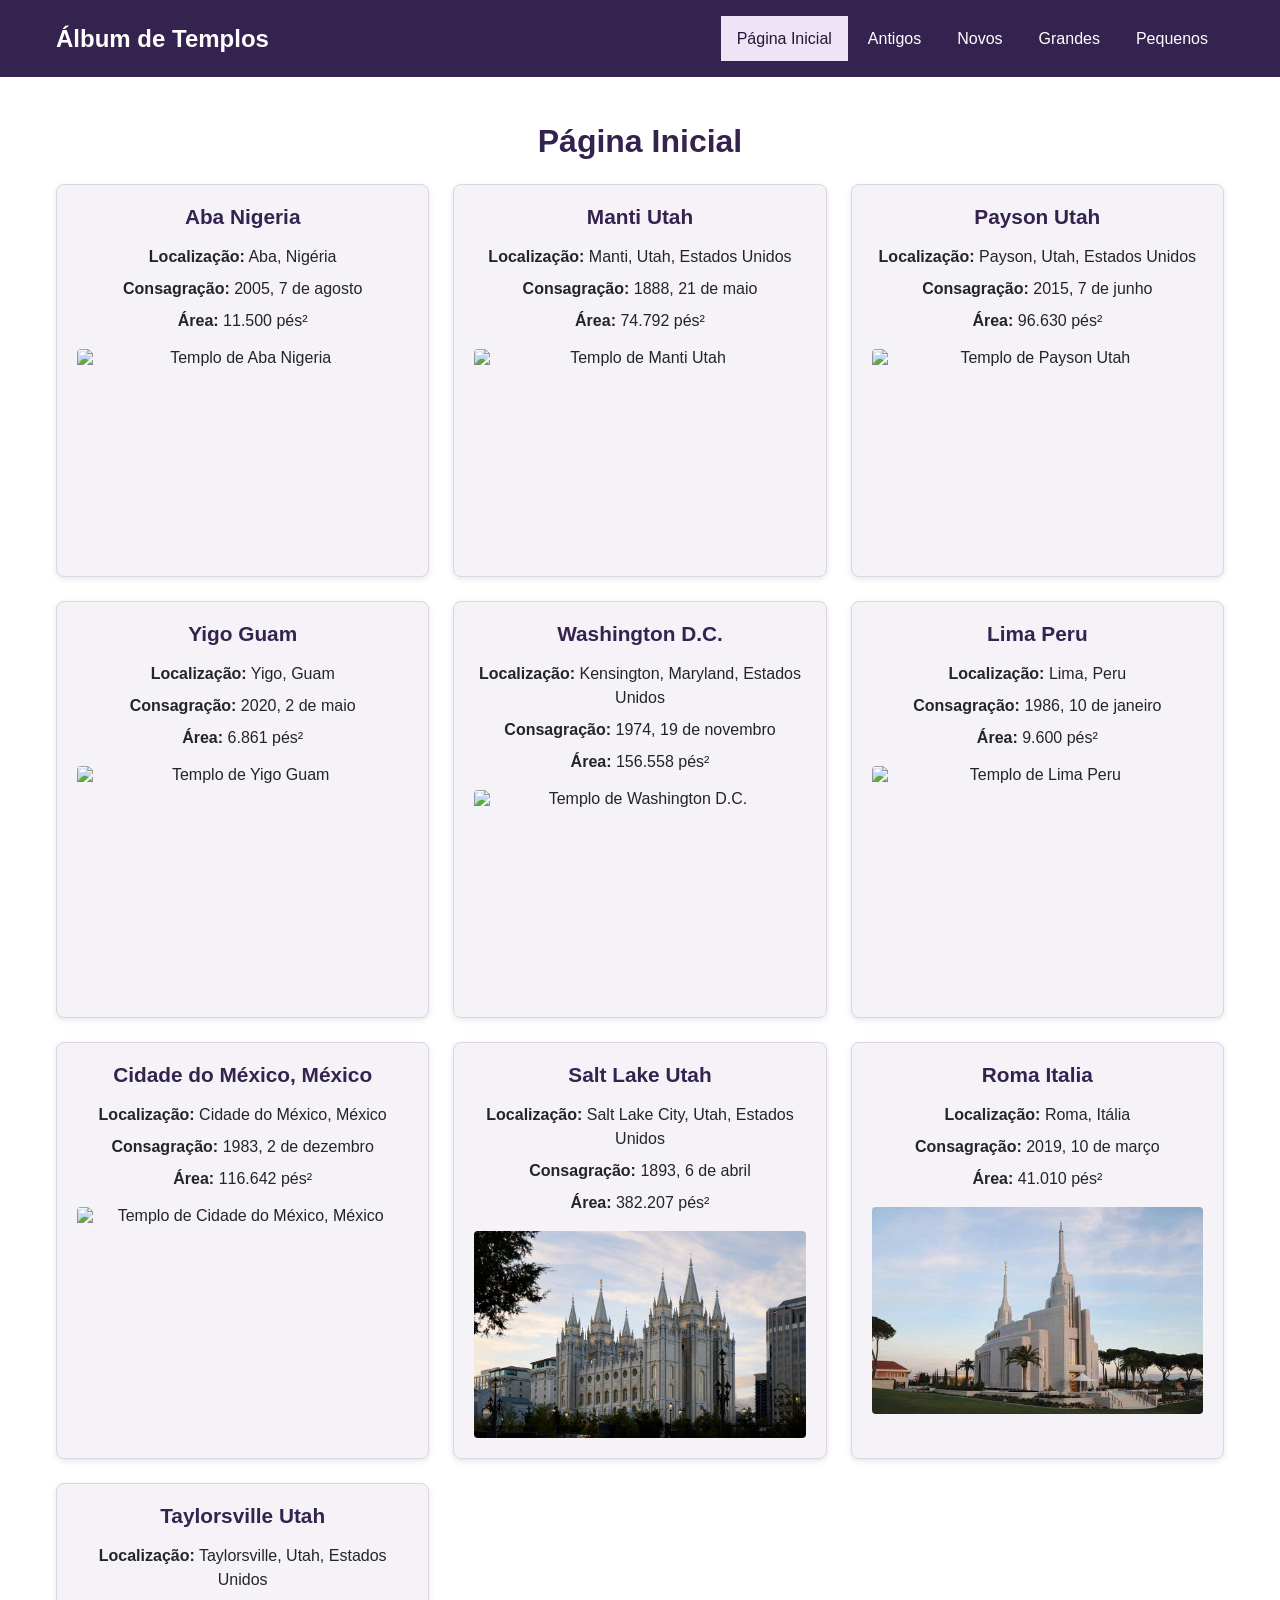
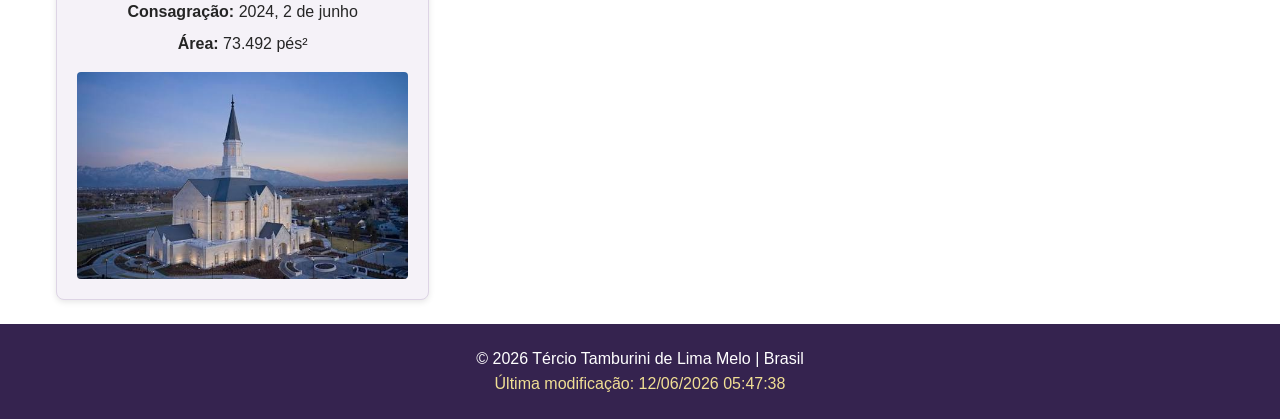
==== templos-filtrados.html @ 18f7b67f "semana 04, pagina dos templos" ====
<!DOCTYPE html>
<html lang="pt-BR">
<head>
    <meta charset="UTF-8">
    <meta name="viewport" content="width=device-width, initial-scale=1.0">
    <meta name="description" content="Álbum de templos com informações, fotografias e filtros por antiguidade e tamanho.">
    <meta name="author" content="Tércio Tamburini de Lima Melo">
    <title>Álbum de Templos Filtrados | WDD 131</title>

    <link rel="stylesheet" href="estilos/templos-filtrados.css">
    <link rel="stylesheet" href="estilos/templos-filtrados-grandes.css">

    <script src="scripts/dados-templos.js" defer></script>
    <script src="scripts/templos-filtrados.js" defer></script>
</head>
<body>
    <header>
        <div class="header-content">
            <span class="site-title">Álbum de Templos</span>

            <button id="menu" type="button"
                    aria-label="Abrir menu de navegação"
                    aria-expanded="false"
                    aria-controls="navigation">
                &#9776;
            </button>

            <nav id="navigation" aria-label="Navegação principal">
                <a href="#" data-filter="all" class="active" aria-current="page">Página Inicial</a>
                <a href="#" data-filter="old">Antigos</a>
                <a href="#" data-filter="new">Novos</a>
                <a href="#" data-filter="large">Grandes</a>
                <a href="#" data-filter="small">Pequenos</a>
            </nav>
        </div>
    </header>

    <main>
        <h1 id="page-title">Página Inicial</h1>
        <div id="temple-cards" class="temple-grid"></div>
    </main>

    <footer>
        <p>&copy; <span id="currentyear"></span> Tércio Tamburini de Lima Melo | Brasil</p>
        <p id="lastModified"></p>
    </footer>
</body>
</html>
---- estilos/templos-filtrados.css ----
:root {
    --primary-color: #35234f;
    --secondary-color: #ede5f5;
    --text-color: #252525;
    --background-color: #ffffff;
    --card-background: #f5f2f8;
}

* {
    box-sizing: border-box;
}

body {
    margin: 0;
    font-family: Arial, Helvetica, sans-serif;
    color: var(--text-color);
    background-color: var(--background-color);
}

header {
    background-color: var(--primary-color);
    color: white;
}

.header-content {
    max-width: 1200px;
    margin: 0 auto;
    padding: 1rem;
    display: flex;
    flex-wrap: wrap;
    align-items: center;
    justify-content: space-between;
}

.site-title {
    font-size: 1.5rem;
    font-weight: bold;
}

#menu {
    display: block;
    border: 0;
    background: transparent;
    color: white;
    font-size: 2rem;
    cursor: pointer;
}

#navigation {
    display: none;
    flex-direction: column;
    width: 100%;
    margin-top: 1rem;
}

#navigation.open {
    display: flex;
}

#navigation a {
    color: white;
    text-decoration: none;
    text-align: center;
    padding: 0.85rem;
}

#navigation a:hover,
#navigation a.active {
    background-color: var(--secondary-color);
    color: #241638;
}

main {
    max-width: 1200px;
    margin: 0 auto;
    padding: 1.5rem 1rem;
    min-height: 60vh;
}

h1 {
    text-align: center;
    color: var(--primary-color);
    margin-bottom: 1.5rem;
}

.temple-grid {
    display: grid;
    grid-template-columns: 1fr;
    gap: 1.5rem;
}

.temple-card {
    background-color: var(--card-background);
    border: 1px solid #ddd4e5;
    border-radius: 8px;
    padding: 1.25rem;
    text-align: center;
    box-shadow: 0 2px 6px rgba(0, 0, 0, 0.1);
}

.temple-card h2 {
    color: var(--primary-color);
    font-size: 1.3rem;
    margin: 0 0 1rem;
}

.temple-card p {
    margin: 0.5rem 0;
    line-height: 1.5;
}

.temple-card img {
    display: block;
    width: 100%;
    max-width: 400px;
    height: auto;
    aspect-ratio: 8 / 5;
    object-fit: cover;
    margin: 1rem auto 0;
    border-radius: 4px;
}

footer {
    background-color: var(--primary-color);
    color: white;
    text-align: center;
    padding: 1.25rem;
}

footer p {
    margin: 0.4rem 0;
}

#lastModified {
    color: #f1df94;
}
---- estilos/templos-filtrados-grandes.css ----
@media screen and (min-width: 700px) {
    .header-content {
        flex-wrap: nowrap;
    }

    #menu {
        display: none;
    }

    #navigation {
        display: flex;
        flex-direction: row;
        justify-content: flex-end;
        width: auto;
        margin-top: 0;
        gap: 0.25rem;
    }

    #navigation a {
        padding: 0.85rem 1rem;
    }

    .temple-grid {
        grid-template-columns: repeat(2, minmax(0, 1fr));
    }
}

@media screen and (min-width: 1000px) {
    .temple-grid {
        grid-template-columns: repeat(3, minmax(0, 1fr));
    }
}
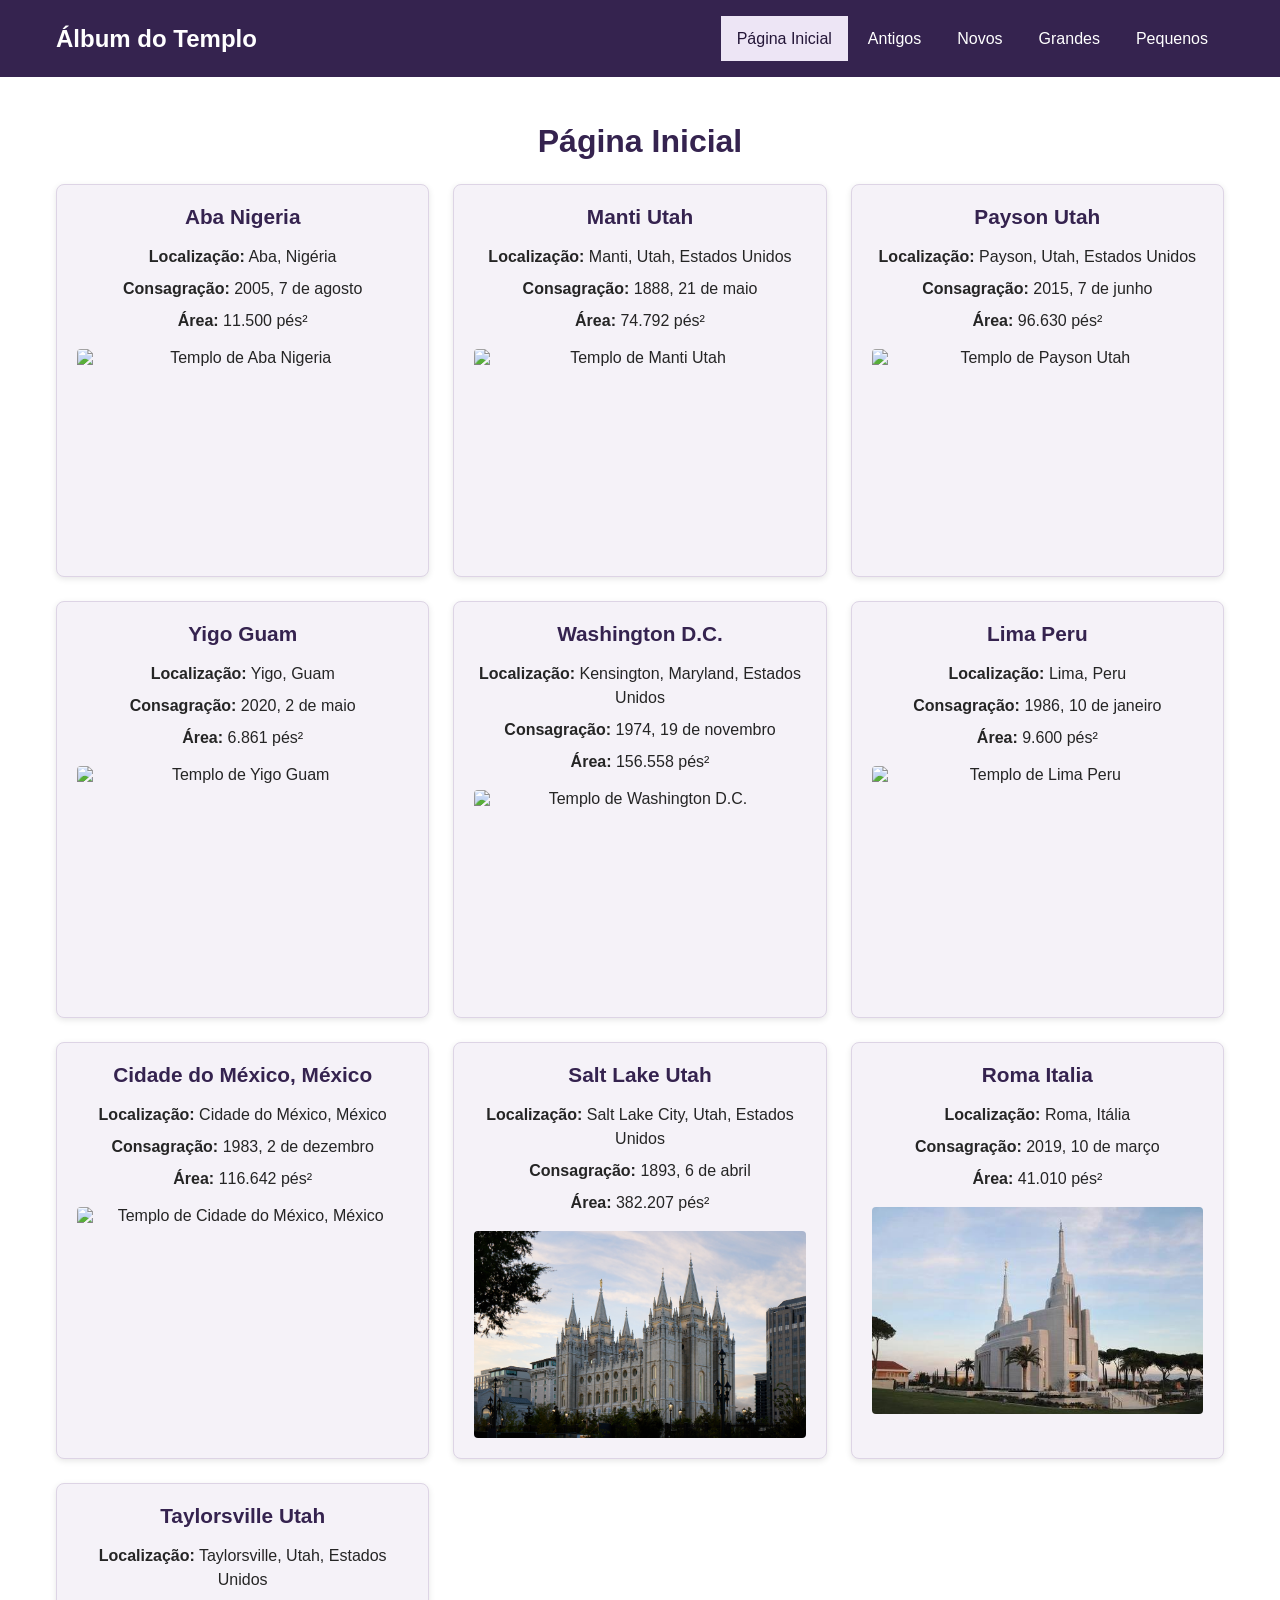
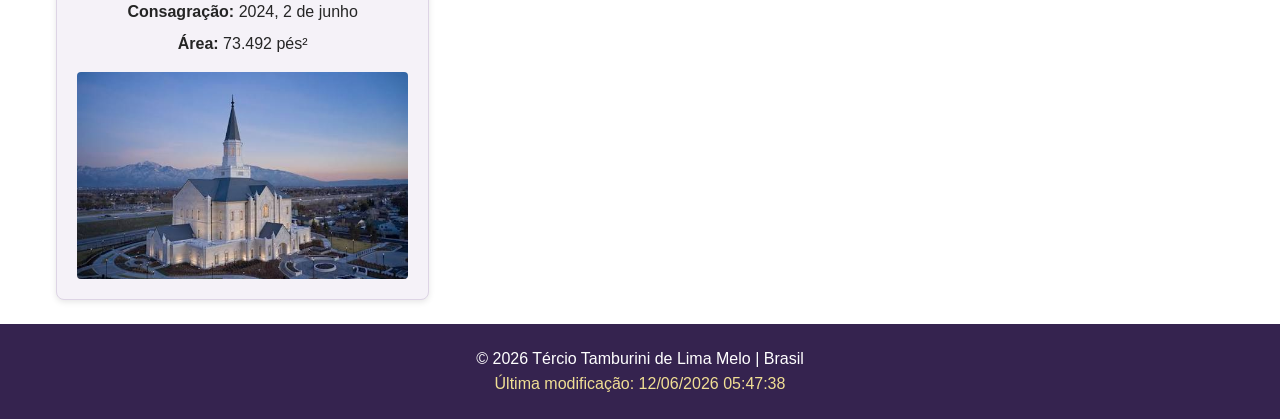
==== commit f2d7f0bb: "modificações necessarias" ====
--- a/templos-filtrados.html
+++ b/templos-filtrados.html
@@ -18,7 +18,7 @@
 <body>
     <header>
         <div class="header-content">
-            <span class="site-title">Álbum de Templos</span>
+            <span class="site-title">Álbum do Templo</span>
 
             <button id="menu" type="button"
                     aria-label="Abrir menu de navegação"
--- a/estilos/templos-filtrados.css
+++ b/estilos/templos-filtrados.css
@@ -49,14 +49,18 @@
 }
 
 #navigation {
-    display: none;
+    display: flex;
     flex-direction: column;
     width: 100%;
     margin-top: 1rem;
 }
 
-#navigation.open {
-    display: flex;
+@media screen and (max-width: 699px) {
+    #navigation:not(.open) {
+        visibility: hidden;
+        position: absolute;
+        pointer-events: none;
+    }
 }
 
 #navigation a {
